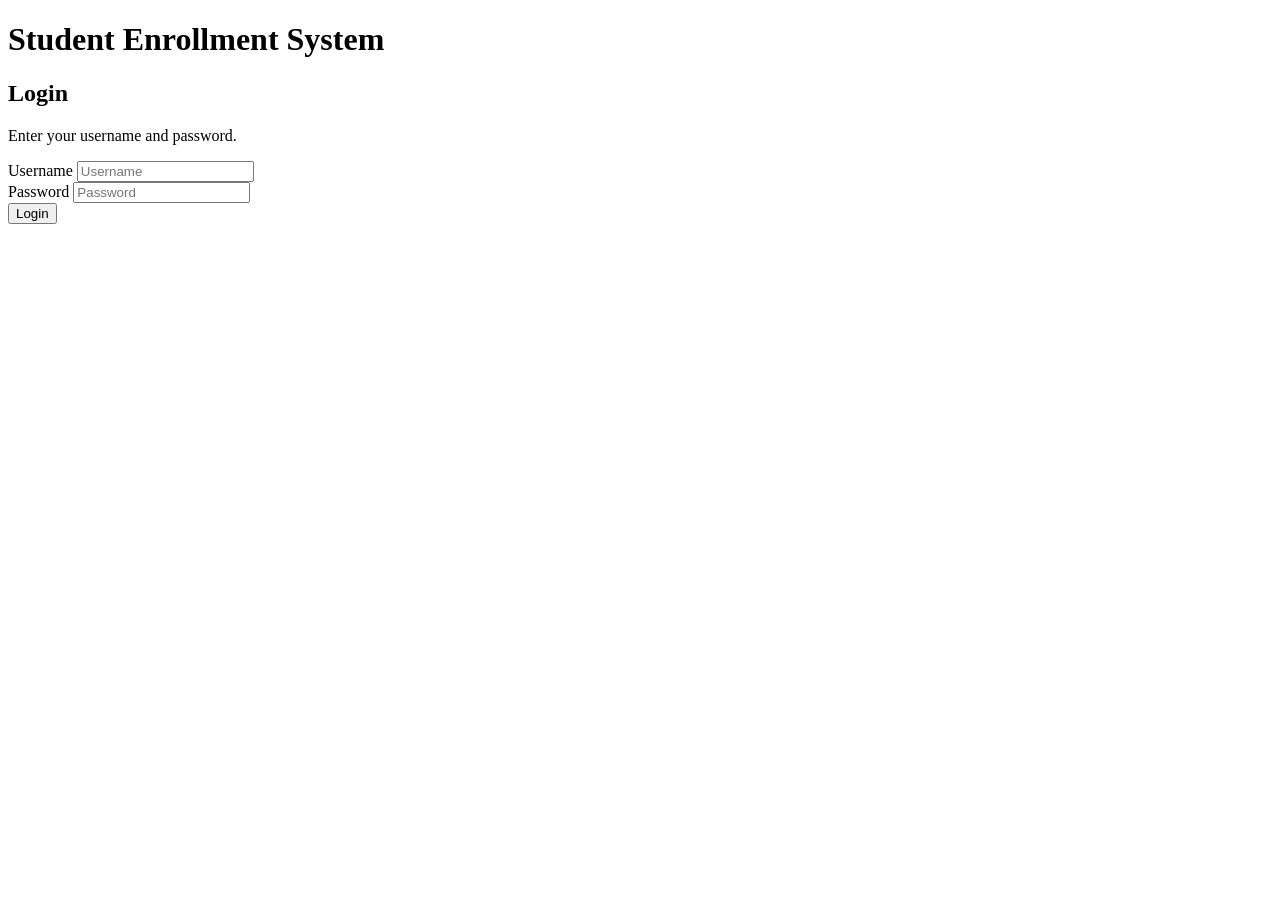
==== templates/index.html @ 339e6aaf "Integrate Flask backend and connect dashboards" ====
<!DOCTYPE html>
<html lang="en">
<head>
    <meta charset="UTF-8">
    <meta name="viewport" content="width=device-width, initial-scale=1.0">
    <title>Student Enrollment System</title>
    <link rel="stylesheet" href="style.css">
</head>

<body>

    <header>
        <h1>Student Enrollment System</h1>
    </header>

    <main>
        <div class="login-container">
            <h2>Login</h2>
            <p>Enter your username and password.</p>

            <form id="login-form">
                <div class="form-group">
                    <label for="username">Username</label>
                    <input
                        type="text"
                        id="username"
                        name="username"
                        placeholder="Username"
                        autocomplete="username"
                        required
                    >
                </div>

                <div class="form-group">
                    <label for="password">Password</label>
                    <input
                        type="password"
                        id="password"
                        name="password"
                        placeholder="Password"
                        autocomplete="current-password"
                        required
                    >
                </div>

                <button type="submit">Login</button>
            </form>
        </div>
    </main>

    <script>
        // Backend authentication will be added later.
        document.getElementById("login-form").addEventListener(
            "submit",
            async function(event) {
                event.preventDefault();

                const username = document.getElementById("username").value.trim();
                const password = document.getElementById("password").value;

                const response = await fetch("/login",{
                    method: "POST",
                    headers: {"Content-Type": "application/json"},
                    body: JSON.stringify({username: username, password: password})
                });
                if(response.ok){
                    const result = await response.json();
                    if(result.user.role === "student"){
                        window.location.href = "/student.html";
                    } else if(result.user.role === "admin"){
                        window.location.href = "/admin.html";
                    } else if(result.user.role === "teacher"){
                        window.location.href = "/teacher.html";
                    }
                } else{
                    alert("Login failed. Please check your username and password.");
                }
            }
        );
    </script>

</body>
</html>
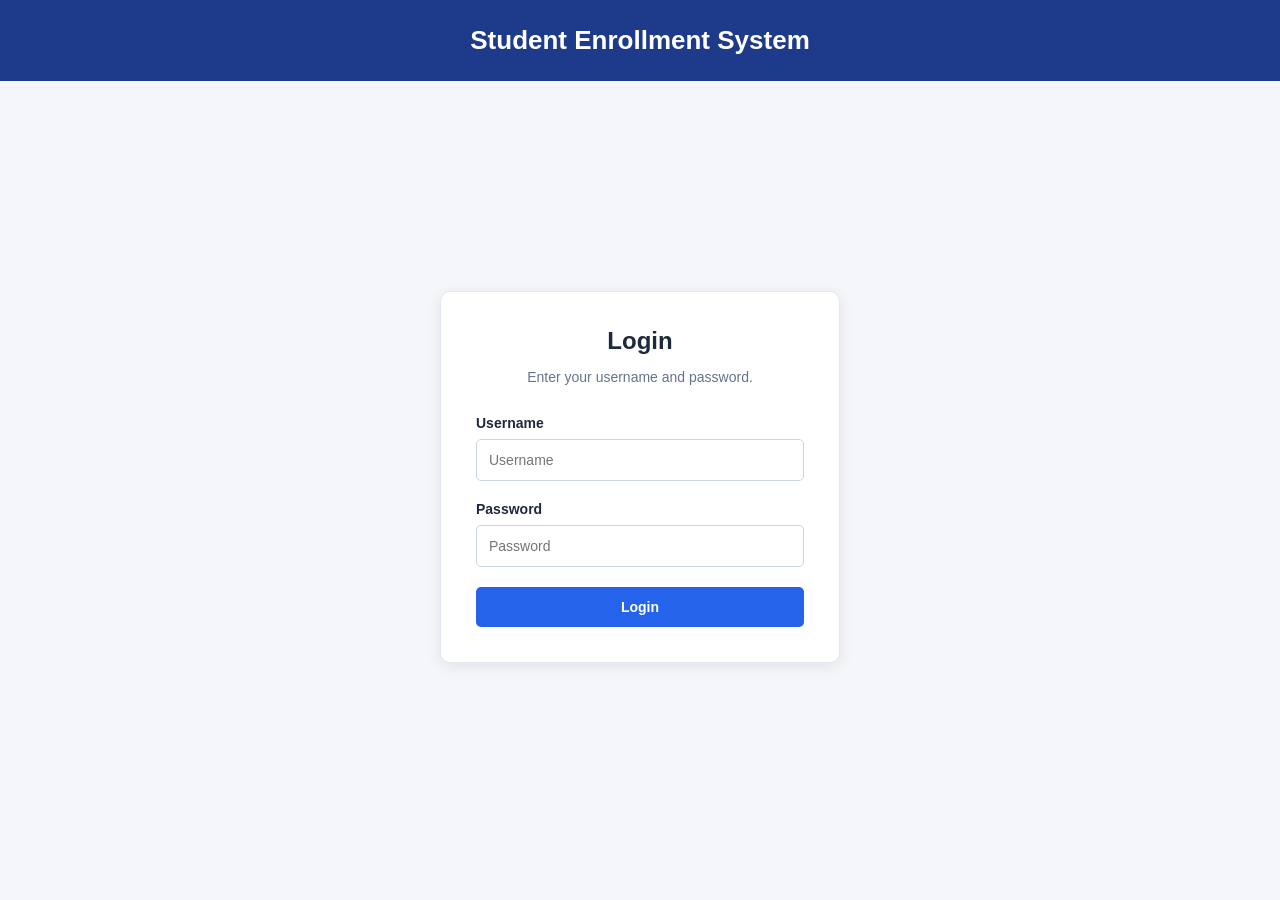
==== commit 88de555d: "Connect existing UI to Flask backend" ====
--- a/templates/index.html
+++ b/templates/index.html
@@ -5,7 +5,7 @@
     <meta charset="UTF-8">
     <meta name="viewport" content="width=device-width, initial-scale=1.0">
     <title>Student Enrollment System</title>
-    <link rel="stylesheet" href="style.css">
+    <link rel="stylesheet" href="/static/style.css">
 </head>
 
 <body>
--- a/static/style.css
+++ b/static/style.css
@@ -0,0 +1,322 @@
+
+/* =========================================
+   General Styling
+========================================= */
+
+* {
+    box-sizing: border-box;
+}
+
+body {
+    margin: 0;
+    padding: 0;
+    font-family: Arial, sans-serif;
+    background-color: #f4f6fa;
+    color: #1e293b;
+}
+
+/* =========================================
+   Header
+========================================= */
+
+header {
+    background-color: #1e3a8a;
+    color: white;
+    text-align: center;
+    padding: 25px 20px;
+}
+
+header h1 {
+    margin: 0;
+    font-size: 26px;
+}
+
+header p {
+    margin: 8px 0 0;
+    font-size: 14px;
+    color: #dbeafe;
+}
+
+/* =========================================
+   Login Page
+========================================= */
+
+main {
+    display: flex;
+    justify-content: center;
+    align-items: center;
+    min-height: calc(100vh - 108px);
+    padding: 30px 20px;
+}
+
+.login-container {
+    background-color: white;
+    width: 100%;
+    max-width: 400px;
+    padding: 35px;
+    border-radius: 10px;
+    border: 1px solid #e2e8f0;
+    box-shadow: 0 4px 15px rgba(0, 0, 0, 0.08);
+}
+
+.login-container h2 {
+    text-align: center;
+    margin: 0 0 10px;
+    font-size: 24px;
+}
+
+.login-container p {
+    text-align: center;
+    color: #64748b;
+    font-size: 14px;
+    margin-bottom: 30px;
+}
+
+/* Login Form */
+
+.form-group {
+    margin-bottom: 20px;
+}
+
+.form-group label {
+    display: block;
+    margin-bottom: 8px;
+    font-size: 14px;
+    font-weight: bold;
+}
+
+.form-group input {
+    width: 100%;
+    padding: 12px;
+    font-size: 14px;
+    border: 1px solid #cbd5e1;
+    border-radius: 5px;
+    outline: none;
+}
+
+.form-group input:focus {
+    border-color: #2563eb;
+    box-shadow: 0 0 0 2px rgba(37, 99, 235, 0.1);
+}
+
+/* =========================================
+   Buttons
+========================================= */
+
+button {
+    padding: 12px 18px;
+    background-color: #2563eb;
+    color: white;
+    border: none;
+    border-radius: 5px;
+    font-size: 14px;
+    font-weight: bold;
+    cursor: pointer;
+}
+
+button:hover {
+    background-color: #1d4ed8;
+}
+
+button:disabled {
+    background-color: #94a3b8;
+    cursor: not-allowed;
+}
+
+.login-container button {
+    width: 100%;
+}
+
+/* =========================================
+   Dashboard Preview Links
+========================================= */
+
+.dashboard-links {
+    margin-top: 25px;
+    text-align: center;
+}
+
+.dashboard-links p {
+    margin-bottom: 10px;
+    font-size: 14px;
+    color: #64748b;
+}
+
+.dashboard-links a {
+    display: inline-block;
+    padding: 9px 12px;
+    margin: 5px;
+    color: #2563eb;
+    background-color: white;
+    border: 1px solid #2563eb;
+    border-radius: 5px;
+    text-decoration: none;
+    font-size: 13px;
+}
+
+.dashboard-links a:hover {
+    background-color: #2563eb;
+    color: white;
+}
+
+/* =========================================
+   Dashboard Layout
+========================================= */
+
+main.dashboard-main {
+    display: block;
+    max-width: 1100px;
+    min-height: auto;
+    margin: 30px auto;
+    padding: 20px;
+}
+
+.dashboard-main h2 {
+    font-size: 22px;
+    margin-top: 30px;
+    margin-bottom: 15px;
+    color: #1e293b;
+}
+
+.dashboard-main h3 {
+    font-size: 18px;
+    margin-top: 20px;
+}
+
+.dashboard-main p {
+    color: #64748b;
+    font-size: 14px;
+}
+
+.dashboard-main a {
+    color: #2563eb;
+    text-decoration: none;
+}
+
+.dashboard-main a:hover {
+    text-decoration: underline;
+}
+
+/* =========================================
+   Dashboard Forms
+========================================= */
+
+.dashboard-main input,
+.dashboard-main select,
+.dashboard-main textarea {
+    display: block;
+    width: 100%;
+    padding: 11px;
+    margin: 10px 0 15px;
+    border: 1px solid #cbd5e1;
+    border-radius: 5px;
+    background-color: white;
+    font-family: Arial, sans-serif;
+    font-size: 14px;
+}
+
+.dashboard-main input:focus,
+.dashboard-main select:focus,
+.dashboard-main textarea:focus {
+    border-color: #2563eb;
+    outline: none;
+}
+
+.dashboard-main button {
+    width: auto;
+    margin: 5px 5px 10px 0;
+}
+
+/* =========================================
+   Student / Teacher Tables
+========================================= */
+
+.dashboard-main table {
+    width: 100%;
+    border-collapse: collapse;
+    background-color: white;
+    margin-top: 15px;
+    margin-bottom: 25px;
+    border: 1px solid #e2e8f0;
+}
+
+.dashboard-main th {
+    background-color: #e2e8f0;
+    color: #1e293b;
+    font-weight: bold;
+}
+
+.dashboard-main th,
+.dashboard-main td {
+    padding: 12px;
+    text-align: left;
+    border: 1px solid #e2e8f0;
+    font-size: 14px;
+}
+
+.dashboard-main tr:hover {
+    background-color: #f8fafc;
+}
+
+/* =========================================
+   Admin / Teacher Results
+========================================= */
+
+.dashboard-main pre {
+    background-color: white;
+    padding: 15px;
+    border: 1px solid #e2e8f0;
+    border-radius: 5px;
+    white-space: pre-wrap;
+    overflow-wrap: anywhere;
+    font-size: 13px;
+}
+
+.dashboard-card {
+    background-color: white;
+    border: 1px solid #e2e8f0;
+    border-radius: 8px;
+    padding: 25px;
+    margin-bottom: 20px;
+}
+
+#status {
+    margin-top: 20px;
+    color: #64748b;
+    font-size: 14px;
+}
+
+/* =========================================
+   Responsive Design
+========================================= */
+
+@media (max-width: 700px) {
+
+    header h1 {
+        font-size: 22px;
+    }
+
+    .login-container {
+        padding: 25px;
+    }
+
+    main.dashboard-main {
+        margin: 15px auto;
+        padding: 15px;
+        overflow-x: auto;
+    }
+
+    .dashboard-main h2 {
+        font-size: 20px;
+    }
+
+    .dashboard-main th,
+    .dashboard-main td {
+        padding: 8px;
+        font-size: 12px;
+    }
+
+    .dashboard-card {
+        padding: 15px;
+    }
+}
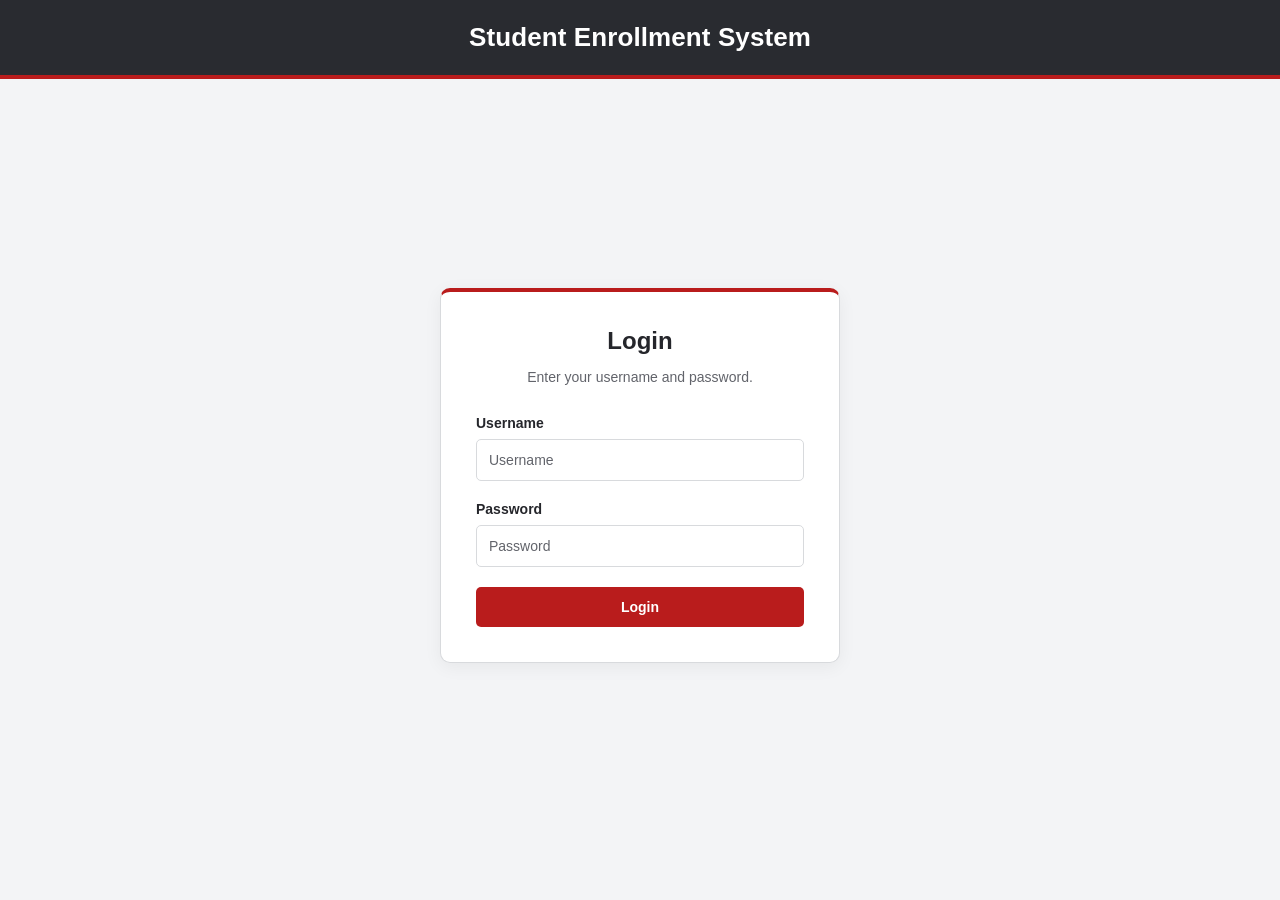
==== commit a243f2ec: "Finalize Student Enrollment System" ====
--- a/templates/index.html
+++ b/templates/index.html
@@ -6,10 +6,12 @@
     <meta name="viewport" content="width=device-width, initial-scale=1.0">
     <title>Student Enrollment System</title>
     <link rel="stylesheet" href="/static/style.css">
+    <link rel="stylesheet" href="/static/theme.css">
 </head>
 
 <body>
 
+    <!-- All users start from this shared login screen. -->
     <header>
         <h1>Student Enrollment System</h1>
     </header>
@@ -19,6 +21,7 @@
             <h2>Login</h2>
             <p>Enter your username and password.</p>
 
+            <!-- Collect credentials for Flask to authenticate. -->
             <form id="login-form">
                 <div class="form-group">
                     <label for="username">Username</label>
@@ -46,39 +49,32 @@
 
                 <button type="submit">Login</button>
             </form>
+            <p id="login-error" role="alert" hidden></p>
         </div>
     </main>
 
     <script>
-        // Backend authentication will be added later.
-        document.getElementById("login-form").addEventListener(
-            "submit",
-            async function(event) {
-                event.preventDefault();
+        // Send credentials to Flask and redirect based on the returned role.
+        document.getElementById("login-form").addEventListener("submit", async (event) => {
+            event.preventDefault();
+            const error = document.getElementById("login-error");
+            error.hidden = true;
+            const username = document.getElementById("username").value.trim();
+            const password = document.getElementById("password").value;
+            try {
+                const response = await fetch("/login", {method: "POST", headers: {"Content-Type": "application/json"}, body: JSON.stringify({username, password})});
+                if (!response.ok) throw new Error("Login failed. Check your username and password.");
+                const result = await response.json();
 
-                const username = document.getElementById("username").value.trim();
-                const password = document.getElementById("password").value;
-
-                const response = await fetch("/login",{
-                    method: "POST",
-                    headers: {"Content-Type": "application/json"},
-                    body: JSON.stringify({username: username, password: password})
-                });
-                if(response.ok){
-                    const result = await response.json();
-                    if(result.user.role === "student"){
-                        window.location.href = "/student.html";
-                    } else if(result.user.role === "admin"){
-                        window.location.href = "/admin.html";
-                    } else if(result.user.role === "teacher"){
-                        window.location.href = "/teacher.html";
-                    }
-                } else{
-                    alert("Login failed. Please check your username and password.");
-                }
+                // Each successful login opens the corresponding protected dashboard.
+                const pages = {student: "/student.html", teacher: "/teacher.html", admin: "/admin.html"};
+                if (!pages[result.user?.role]) throw new Error("Unknown account role.");
+                window.location.href = pages[result.user.role];
+            } catch (err) {
+                error.textContent = err.message;
+                error.hidden = false;
             }
-        );
+        });
     </script>
-
 </body>
 </html>
--- a/static/style.css
+++ b/static/style.css
@@ -1,12 +1,8 @@
-
-/* =========================================
-   General Styling
-========================================= */
-
 * {
     box-sizing: border-box;
 }
 
+/* Set the basic page typography and background colors. */
 body {
     margin: 0;
     padding: 0;
@@ -37,9 +33,7 @@
     color: #dbeafe;
 }
 
-/* =========================================
-   Login Page
-========================================= */
+/*Login Page and Dashboard Layout*/
 
 main {
     display: flex;
@@ -49,6 +43,7 @@
     padding: 30px 20px;
 }
 
+/* Center the login form  */
 .login-container {
     background-color: white;
     width: 100%;
@@ -73,7 +68,6 @@
 }
 
 /* Login Form */
-
 .form-group {
     margin-bottom: 20px;
 }
@@ -99,9 +93,7 @@
     box-shadow: 0 0 0 2px rgba(37, 99, 235, 0.1);
 }
 
-/* =========================================
-   Buttons
-========================================= */
+/*   Buttons for login and dashboard actions */
 
 button {
     padding: 12px 18px;
@@ -231,6 +223,7 @@
    Student / Teacher Tables
 ========================================= */
 
+/* Format courses, grades, and administrative records consistently. */
 .dashboard-main table {
     width: 100%;
     border-collapse: collapse;
@@ -291,7 +284,6 @@
 ========================================= */
 
 @media (max-width: 700px) {
-
     header h1 {
         font-size: 22px;
     }
--- a/static/theme.css
+++ b/static/theme.css
@@ -0,0 +1,130 @@
+
+/* Student Enrollment System with a dark mode  */
+
+
+/* Remove default browser styles. set a consistent box-sizing model. */
+
+:root {
+    color-scheme: light;
+    --bg: #f3f4f6;
+    --surface: #ffffff;
+    --surface-alt: #f9fafb;
+    --text: #25262b;
+    --muted: #62646b;
+    --border: #d8dadd;
+    --header: #292b30;
+    --accent: #b91c1c;
+    --accent-hover: #991b1b;
+    --accent-soft: #fee2e2;
+    --table-head: #eceef0;
+    --input: #ffffff;
+    --shadow: 0 4px 18px rgba(20,20,25,.055);
+}
+
+/*  Colors for the dark theme */
+:root[data-theme="dark"] {
+    color-scheme: dark;
+    --bg: #16171b;
+    --surface: #24262c;
+    --surface-alt: #2b2e35;
+    --text: #f4f5f7;
+    --muted: #c1c2c8;
+    --border: #484b54;
+    --header: #1d1e23;
+    --accent: #cf4146;
+    --accent-hover: #e05156;
+    --accent-soft: #4b282d;
+    --table-head: #34363e;
+    --input: #2b2e35;
+    --shadow: 0 4px 20px rgba(0,0,0,.18);
+}
+
+/* General Layouy and stlying for the login page and dashboard such as the header, topbar, and main content area. */
+html { background: var(--bg); }
+body { background: var(--bg); color: var(--text); }
+header { background: var(--header); border-bottom: 4px solid var(--accent); color: #fff; padding: 22px 20px; }
+header h1 { color: #fff; letter-spacing: .1px; }
+header p { color: #d7d9de; }
+main.dashboard-main { width: min(100%, 1180px); padding: 24px; }
+.login-container, .dashboard-card { background: var(--surface); border: 1px solid var(--border); box-shadow: var(--shadow); color: var(--text); }
+.login-container { border-top: 4px solid var(--accent); }
+.login-container p, .dashboard-main p { color: var(--muted);}
+.dashboard-main h2, .dashboard-main h3 { color: var(--text);}
+.dashboard-main a, .dashboard-links a { color: var(--accent);}
+.dashboard-links a { border-color: var(--accent); background: var(--surface);}
+.dashboard-links a:hover { background: var(--accent); color: #fff; }
+
+/* Add styling for buttons and navigation tabs that are active or hovered which improve the user experience
+. */
+button, .tab.active, .tab.active:hover { background: var(--accent); color: #fff; }
+button:hover, .tab.active:hover { background: var(--accent-hover); }
+button:disabled { background: #83858c; color: #f9fafb; }
+.tab { background: var(--surface); color: var(--accent); border: 1px solid var(--accent); }
+.tab:hover { background: var(--accent-soft); color: var(--text); }
+
+.dashboard-main input, .dashboard-main select, .dashboard-main textarea,
+.form-group input, input, select, textarea {
+    background: var(--input);
+    color: var(--text);
+    border: 1px solid var(--border);
+}
+
+.dashboard-main input:focus, .dashboard-main select:focus, .dashboard-main textarea:focus,
+.form-group input:focus {
+    border-color: var(--accent);
+    outline: 2px solid transparent;
+    box-shadow: 0 0 0 3px var(--accent-soft);
+}
+
+input::placeholder, textarea::placeholder { color: var(--muted); }
+
+/* Tables are used for displaying structured data in the dashboard. */
+.dashboard-main table { border: 1px solid var(--border); background: var(--surface); box-shadow: var(--shadow); }
+.dashboard-main th, .dashboard-main td { border: 1px solid var(--border); color: var(--text); }
+.dashboard-main th { background: var(--table-head); }
+.dashboard-main tr:hover { background: var(--surface-alt); }
+.dashboard-main pre { background: var(--surface); border-color: var(--border); color: var(--text); }
+.dashboard-main dialog { background: var(--surface); color: var(--text); border-color: var(--border); box-shadow: var(--shadow); }
+.dashboard-main dialog::backdrop { background: rgba(0,0,0,.65); }
+.dashboard-main button.secondary { background: #5c5e68; color: #fff; }
+.dashboard-main button.secondary:hover { background: #737680; }
+.dashboard-main button.danger { background: #a21920; color: #fff; }
+#status.error, #form-error, #login-error { color: #e0484d; }
+
+:root:not([data-theme="dark"]) #status.error,
+:root:not([data-theme="dark"]) #form-error,
+:root:not([data-theme="dark"]) #login-error {
+    color: #a21920;
+}
+
+[hidden] { display: none !important; }
+.topbar { gap: 18px; margin-bottom: 22px; }
+.topbar-actions { display: flex; flex-wrap: wrap; gap: 8px; align-items: center; }
+.topbar-actions button { margin: 0; }
+
+/* Style the theme toggle separately from regular action buttons. */
+.dashboard-main button.theme-toggle {
+    background: var(--surface);
+    color: var(--text);
+    border: 1px solid var(--border);
+    padding: 10px 14px;
+}
+
+.dashboard-main button.theme-toggle:hover {
+    background: var(--accent-soft);
+    border-color: var(--accent);
+}
+
+.dashboard-main button:focus-visible, .login-container button:focus-visible,
+a:focus-visible {
+    outline: 3px solid var(--accent);
+    outline-offset: 2px;
+}
+
+#login-error { font-size: 13px; line-height: 1.5; margin: 14px 0 0; }
+/* Flexbox layout for the topbar and responsive adjustments for smaller screens. */
+@media (max-width: 700px) {
+    main.dashboard-main { padding: 14px; }
+    .topbar { align-items: flex-start; }
+    .dashboard-main th, .dashboard-main td { min-width: 90px; }
+}
